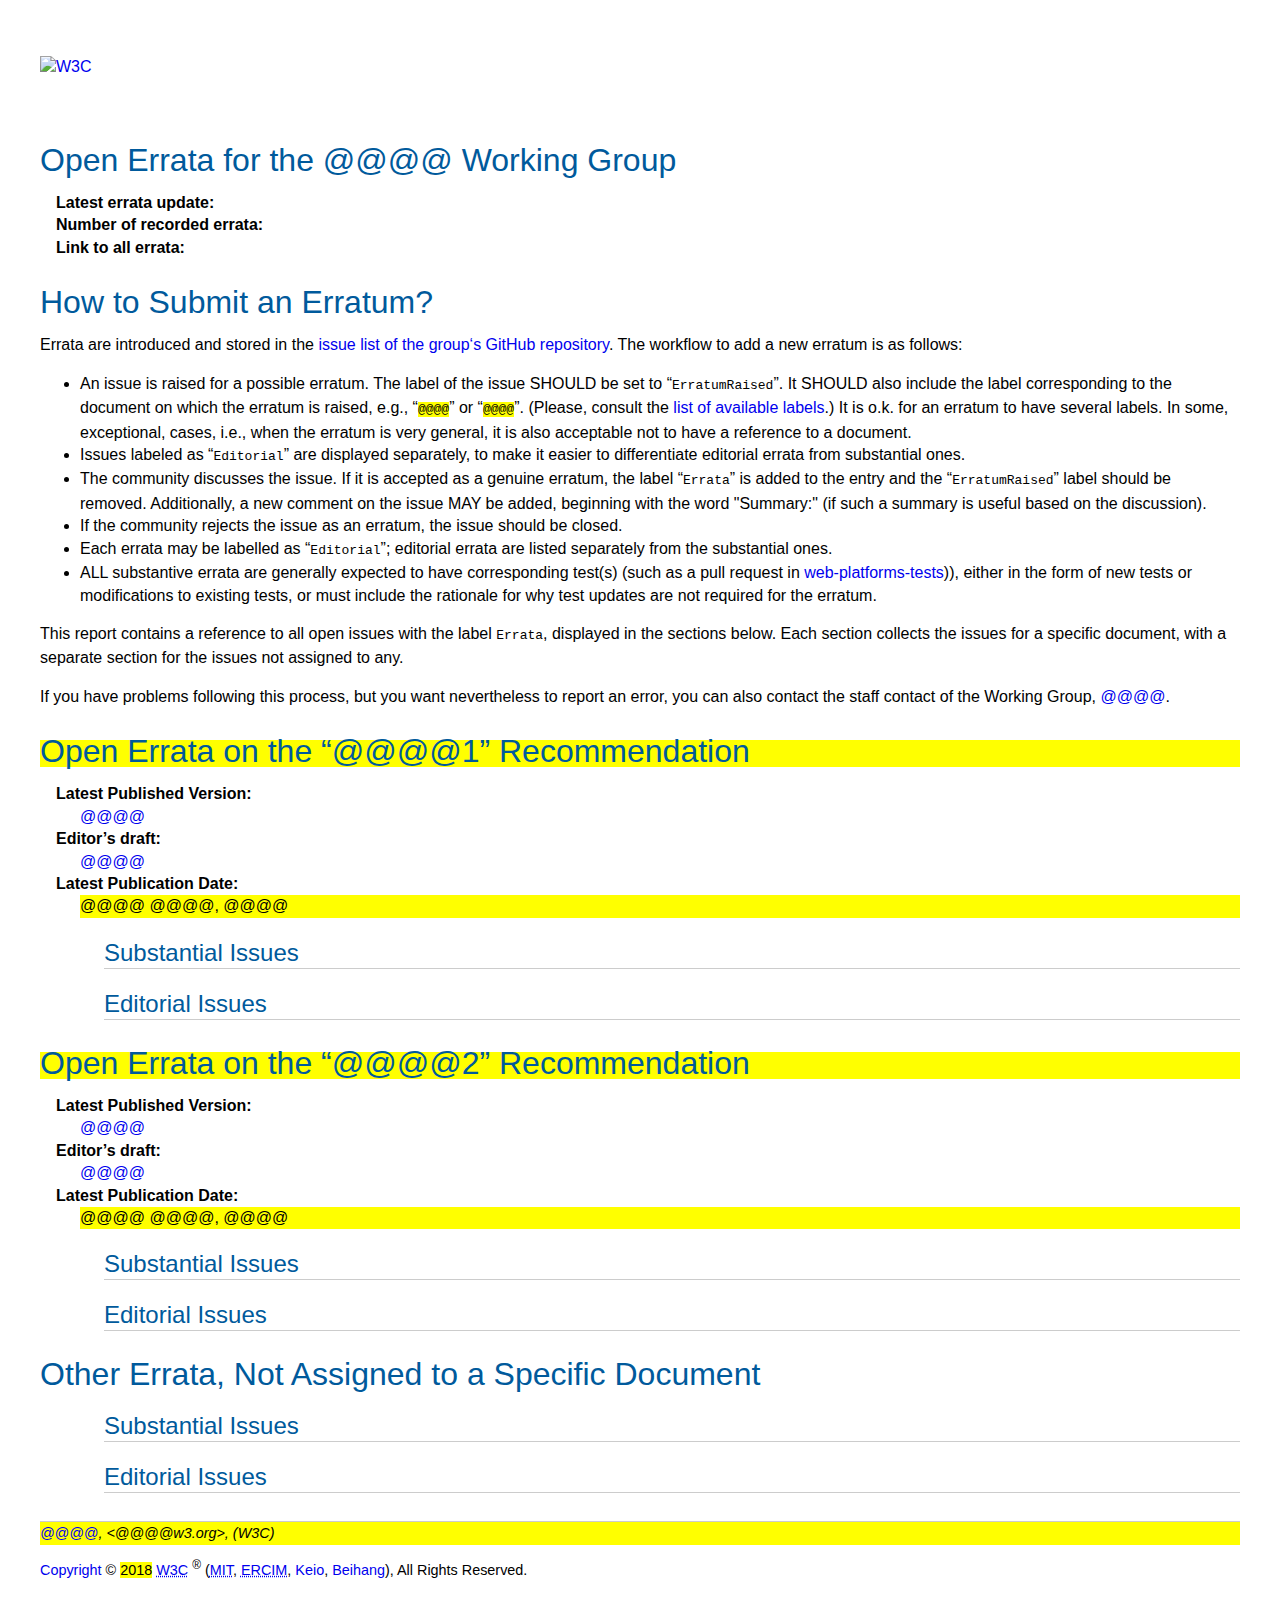
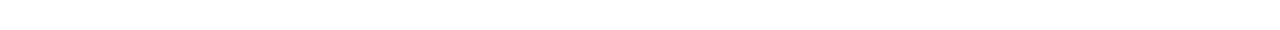
==== index.html @ 299b2106 "Turned the code into es6" ====
<!DOCTYPE html>
<html>
  <!--
    The data-githubrepo attribute provides the owner/repo name on github. For W3C repositories most of those are of the
    form 'w3c/XXX', although there are groups that have their own owner for their repository.
  -->
  <head data-githubrepo="w3c/poe">
    <meta http-equiv="Content-Type" content="text/html;charset=UTF-8">
    <title>Open Errata for the @@@@ Working Group</title>
    <link rel="stylesheet" type="text/css" href="assets/errata.css"/>
    <script src="https://www.w3.org/scripts/jquery/1.11/jquery.min.js"></script>
    <script src="assets/moment.min.js" type="text/javascript"></script>
    <script src="assets/errata.js" type="text/javascript"></script>
    <script src="assets/toc.js" type="text/javascript"></script>

    <style type="text/css">
      .todo {
        background-color: yellow
      }
    </style>
  </head>
  <body>
    <header>
      <p class="banner"><a accesskey="W" href="/"><img width="72" height="48" alt="W3C" src="https://www.w3.org/Icons/w3c_home" /></a> </p>
      <br />
      <h1 class="title" class="todo">Open Errata for the @@@@ Working Group</h1>
      <dl>
        <dt>Latest errata update:</dt>
        <dd><span id="date"></span></dd>
        <dt>Number of recorded errata:</dt>
        <dd><span id="number"></span></dd>
        <dt>Link to all errata:</dt>
        <dd><span id="errata_link"></span></dd>
      </dl>

      <section data-notoc>
        <h1>How to Submit an Erratum?</h1>
        <p>Errata are introduced and stored in the <a class="todo" href="https://github.com/w3c/@@@@/issues/">issue list of the group‘s GitHub repository</a>. The workflow to add a new erratum is as follows:</p>
        <ul>
           <li>An issue is raised for a possible erratum. The label of the issue SHOULD be set to “<code>ErratumRaised</code>”. It SHOULD also include the label corresponding to the document on which the erratum is raised, e.g., “<code class="todo">@@@@</code>” or “<code class="todo">@@@@</code>”. (Please, consult the <a class="todo" href="https://github.com/w3c/@@@@/labels">list of available labels</a>.) It is o.k. for an erratum to have several labels. In some, exceptional, cases, i.e., when the erratum is very general, it is also acceptable not to have a reference to a document.</li>
           <li>Issues labeled as “<code>Editorial</code>” are displayed separately, to make it easier to differentiate editorial errata from substantial ones.</li>
          <li>The community discusses the issue. If it is accepted as a genuine erratum, the label “<code>Errata</code>” is added to the entry and the “<code>ErratumRaised</code>” label should be removed. Additionally, a new comment on the issue MAY be added, beginning with the word "Summary:" (if such a summary is useful based on the discussion).</li>
          <li>If the community rejects the issue as an erratum, the issue should be closed.</li>
          <li>Each errata may be labelled as “<code>Editorial</code>”; editorial errata are listed separately from the substantial ones.</li>
          <li>ALL substantive errata are generally expected to have corresponding test(s) (such as a pull request in <a href='https://github.com/web-platforms-tests/wpt'>web-platforms-tests</a>)), either in the form of new tests or modifications to existing tests, or must include the rationale for why test updates are not required for the erratum.</li>
      </ul>

        <p>This report contains a reference to all open issues with the label <code>Errata</code>, displayed in the sections below. Each section collects the issues for a specific document, with a separate section for the issues not assigned to any.</p>

        <p>If you have problems following this process, but you want nevertheless to report an error, you can also contact the staff contact of the Working Group, <a class="todo" href="mailto:@@@@w3.org">@@@@</a>.</p>
      </section>
    </header>

    <div class="toc" id="toc"></div>

    <main>
      <!-- The data-erratalabel should include one label that filters the errata -->
      <section data-erratalabel="@@@@1">
        <h1 class="todo">Open Errata on the “@@@@1” Recommendation</h1>
        <dl>
            <dt>Latest Published Version:</dt>
            <dd><a class="todo" href="@@@@/">@@@@</a></dd>
            <dt>Editor’s draft:</dt>
            <dd><a class="todo" href="@@@@">@@@@</a></dd>
            <dt>Latest Publication Date:</dt>
            <dd class="todo">@@@@ @@@@, @@@@</dd>
        </dl>
        <section>
          <h2>Substantial Issues</h2>
        </section>
        <section>
          <h2>Editorial Issues</h2>
        </section>
  </section>
      <section data-erratalabel="@@@@2">
        <h1 class="todo">Open Errata on the “@@@@2” Recommendation</h1>
        <dl>
            <dt>Latest Published Version:</dt>
            <dd><a class="todo" href="@@@@/">@@@@</a></dd>
            <dt>Editor’s draft:</dt>
            <dd><a class="todo" href="@@@@">@@@@</a></dd>
            <dt>Latest Publication Date:</dt>
            <dd class="todo">@@@@ @@@@, @@@@</dd>
        </dl>
        <section>
          <h2>Substantial Issues</h2>
        </section>
        <section>
          <h2>Editorial Issues</h2>
        </section>
      </section>
      <!-- The section with the data-nolabel attributes collect those errata that are not displayed by any other
           label specific sections. -->
      <section data-nolabel>
        <h1>Other Errata, Not Assigned to a Specific Document</h1>
        <section>
          <h2>Substantial Issues</h2>
        </section>
        <section>
          <h2>Editorial Issues</h2>
        </section>
      </section>
    </main>

    <footer>
      <address class="todo"><a href="mailto:@@@@w3.org" class=''>@@@@</a>, &lt;@@@@w3.org&gt;, (W3C)</address>
      <p class="copyright"><a href="/Consortium/Legal/ipr-notice#Copyright" rel="Copyright">Copyright</a> © <span class="todo">2018</span> <a href="/"><acronym title="World Wide Web Consortium">W3C</acronym></a> <sup>®</sup> (<a href="http://www.csail.mit.edu/"><acronym title="Massachusetts Institute of Technology">MIT</acronym></a>, <a href="http://www.ercim.org/"><acronym title="European Research Consortium for Informatics and Mathematics">ERCIM</acronym></a>, <a href="http://www.keio.ac.jp/">Keio</a>, <a href="http://ev.buaa.edu.cn/">Beihang</a>), All Rights Reserved.</p>
    </footer>
  </body>
</html>
---- assets/errata.css ----
div#toc a, section#toc a {
	text-decoration: none;
}

div#toc a:hover, section#toc a:hover {
	background: yellow;
	color: red;
}

div#toc ul, section#toc ul {
	list-style-type: none;
	margin-left: 1.5em;
	padding-left: 0;
}

.tocvisible, .tochidden { cursor: pointer; }
.tocvisible:before { content: "▾ "; font-size: 110%; }
.tochidden:before  { content: "‣ "; font-size: 110%; }

/* Careful: the content below are two non-breakable spaces (in UTF-8)! */
span.tocnumber:not(.tocvisible):not(.tochidden):before {
	content: "  ";
	font-size: 120%;
}

body {
	font-family: arial, helvetica, freesans, clean, sans-serif;
	color:black;
	line-height:1.4em;
	padding: 2em 2em;
}

section section {
	margin-left: 4em;
}
/* Links... */

a {
	color: NavyBlue;
	background: transparent;
}

a:link, a:active {
	background: transparent;
	text-decoration:none;
}

a:visited {
	color: NavyBlue;
	background: transparent;
}

a:hover{
	background-color: yellow;
	color: #00e;
}

a code, a:link code, a:visited code {
	color:#4183c4;
}

a:link img, a:visited img {
   border-style: none
}

/* Headers */
h1, h2, h3, h4, h5, h6
{
	margin-bottom: 0.5em;
	margin-top: 1em;
	padding-bottom: 0.15em;
	border-bottom: 1px solid #ccc;
	background: transparent;
	color: #005a9c;
	font-weight: normal;
}

.title-date {
	font-size: 1.4em;
	color: #005a9c;
	font-weight: normal;
}

footer
{
	margin-top: 2em;
	border-top: 1px ridge #ccc;
	font-size: 90%;
}

h1
{
	border-bottom: none;
}

h5, h6 {
	border: none;
	font-size: 100%;
}

headertoclevel1, .headertoclevel2, .headertoclevel3, .headertoclevel4
{
	border-bottom: 1px solid #ccc !important;
}

.headertoclevel1
{
  font-size: 1.5em !important;
}

.headertoclevel2
{
  font-size: 1.17em !important;
}

.headertoclevel3
{
	font-size: 1em !important;
}

.headertoclevel4, .headertoclevel5 {
	border: none !important;
	font-size: 1em !important;
}
/* --- */

hr { border:1px solid #ddd; }

dt {
	font-weight:bold;
	margin-left:1em;
}

sup {
    font-size: 0.83em;
    vertical-align: super;
    line-height: 0;
}

.summary {
	font-size: 1.4em;
	color: #005a9c;
	font-weight: normal;
}
div.issue {
	margin-left: 1em;
	margin-bottom: 0.3em;
	padding-right: 0.5em;
	padding-left: 0.5em;
	padding-top: 0.2em;
	border-radius: 10px;
	border: solid black 1px;
}
span.what {
	font-weight: bold;
	font-style: italic;
}
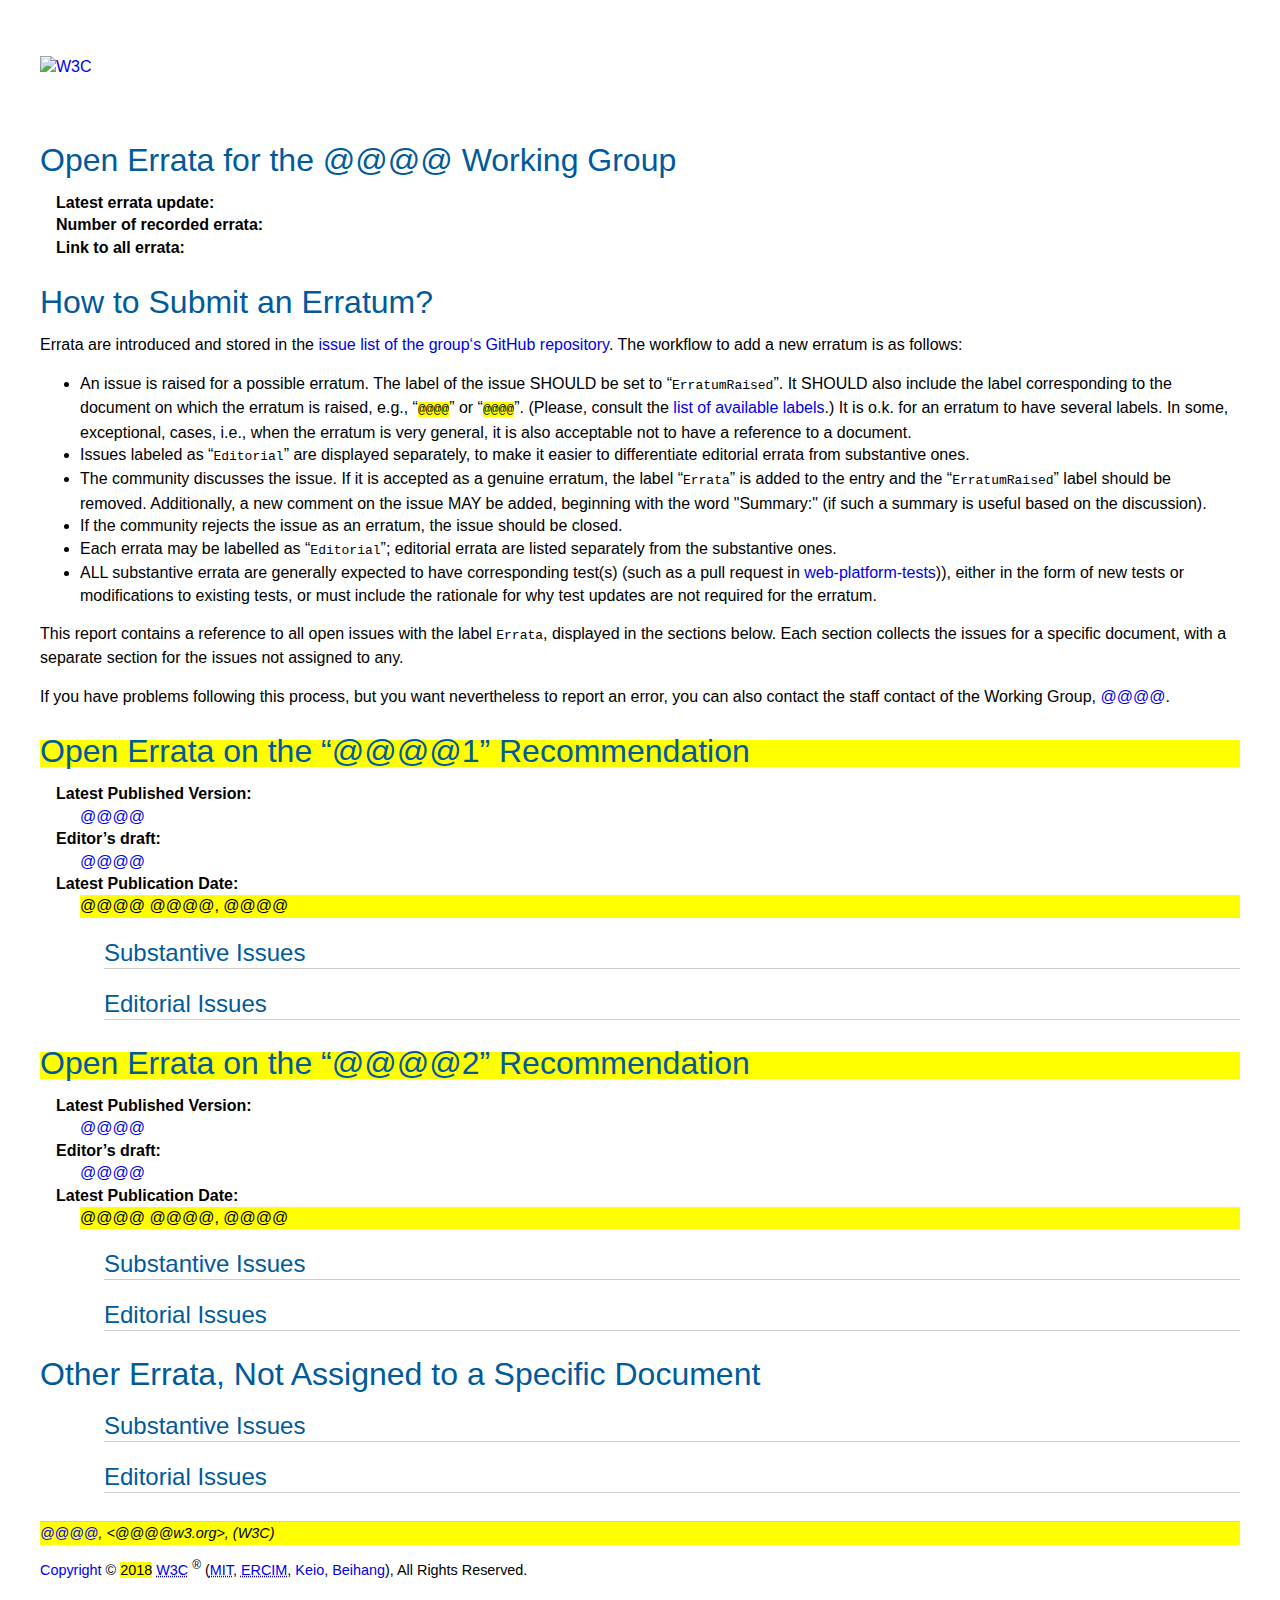
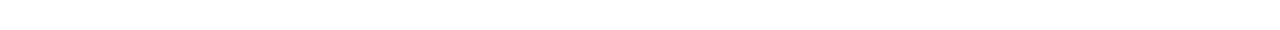
==== commit 066915e0: "Make links to assets to be absolute" ====
--- a/index.html
+++ b/index.html
@@ -5,13 +5,14 @@
     form 'w3c/XXX', although there are groups that have their own owner for their repository.
   -->
   <head data-githubrepo="w3c/poe">
-    <meta http-equiv="Content-Type" content="text/html;charset=UTF-8">
+    <meta charset="UTF-8">
     <title>Open Errata for the @@@@ Working Group</title>
-    <link rel="stylesheet" type="text/css" href="assets/errata.css"/>
+    <link rel="stylesheet" type="text/css" href="https://w3c.github.io/display_errata/assets/errata.css"/>
     <script src="https://www.w3.org/scripts/jquery/1.11/jquery.min.js"></script>
-    <script src="assets/moment.min.js" type="text/javascript"></script>
-    <script src="assets/errata.js" type="text/javascript"></script>
-    <script src="assets/toc.js" type="text/javascript"></script>
+    <script src="https://w3c.github.io/display_errata/assets/moment.min.js" type="text/javascript"></script>
+    <script src="https://w3c.github.io/display_errata/assets/errata.js" type="text/javascript"></script>
+    <script src="https://www.w3.org/scripts/underscore/1.8/underscore-min.js" type="text/javascript"></script>
+    <script src="https://w3c.github.io/display_errata/assets/toc.js" type="text/javascript"></script>
 
     <style type="text/css">
       .todo {
@@ -38,11 +39,11 @@
         <p>Errata are introduced and stored in the <a class="todo" href="https://github.com/w3c/@@@@/issues/">issue list of the group‘s GitHub repository</a>. The workflow to add a new erratum is as follows:</p>
         <ul>
            <li>An issue is raised for a possible erratum. The label of the issue SHOULD be set to “<code>ErratumRaised</code>”. It SHOULD also include the label corresponding to the document on which the erratum is raised, e.g., “<code class="todo">@@@@</code>” or “<code class="todo">@@@@</code>”. (Please, consult the <a class="todo" href="https://github.com/w3c/@@@@/labels">list of available labels</a>.) It is o.k. for an erratum to have several labels. In some, exceptional, cases, i.e., when the erratum is very general, it is also acceptable not to have a reference to a document.</li>
-           <li>Issues labeled as “<code>Editorial</code>” are displayed separately, to make it easier to differentiate editorial errata from substantial ones.</li>
+           <li>Issues labeled as “<code>Editorial</code>” are displayed separately, to make it easier to differentiate editorial errata from substantive ones.</li>
           <li>The community discusses the issue. If it is accepted as a genuine erratum, the label “<code>Errata</code>” is added to the entry and the “<code>ErratumRaised</code>” label should be removed. Additionally, a new comment on the issue MAY be added, beginning with the word "Summary:" (if such a summary is useful based on the discussion).</li>
           <li>If the community rejects the issue as an erratum, the issue should be closed.</li>
-          <li>Each errata may be labelled as “<code>Editorial</code>”; editorial errata are listed separately from the substantial ones.</li>
-          <li>ALL substantive errata are generally expected to have corresponding test(s) (such as a pull request in <a href='https://github.com/web-platforms-tests/wpt'>web-platforms-tests</a>)), either in the form of new tests or modifications to existing tests, or must include the rationale for why test updates are not required for the erratum.</li>
+          <li>Each errata may be labelled as “<code>Editorial</code>”; editorial errata are listed separately from the substantive ones.</li>
+          <li>ALL substantive errata are generally expected to have corresponding test(s) (such as a pull request in <a href='https://github.com/web-platform-tests/wpt'>web-platform-tests</a>)), either in the form of new tests or modifications to existing tests, or must include the rationale for why test updates are not required for the erratum.</li>
       </ul>
 
         <p>This report contains a reference to all open issues with the label <code>Errata</code>, displayed in the sections below. Each section collects the issues for a specific document, with a separate section for the issues not assigned to any.</p>
@@ -66,7 +67,7 @@
             <dd class="todo">@@@@ @@@@, @@@@</dd>
         </dl>
         <section>
-          <h2>Substantial Issues</h2>
+          <h2>Substantive Issues</h2>
         </section>
         <section>
           <h2>Editorial Issues</h2>
@@ -83,7 +84,7 @@
             <dd class="todo">@@@@ @@@@, @@@@</dd>
         </dl>
         <section>
-          <h2>Substantial Issues</h2>
+          <h2>Substantive Issues</h2>
         </section>
         <section>
           <h2>Editorial Issues</h2>
@@ -94,7 +95,7 @@
       <section data-nolabel>
         <h1>Other Errata, Not Assigned to a Specific Document</h1>
         <section>
-          <h2>Substantial Issues</h2>
+          <h2>Substantive Issues</h2>
         </section>
         <section>
           <h2>Editorial Issues</h2>
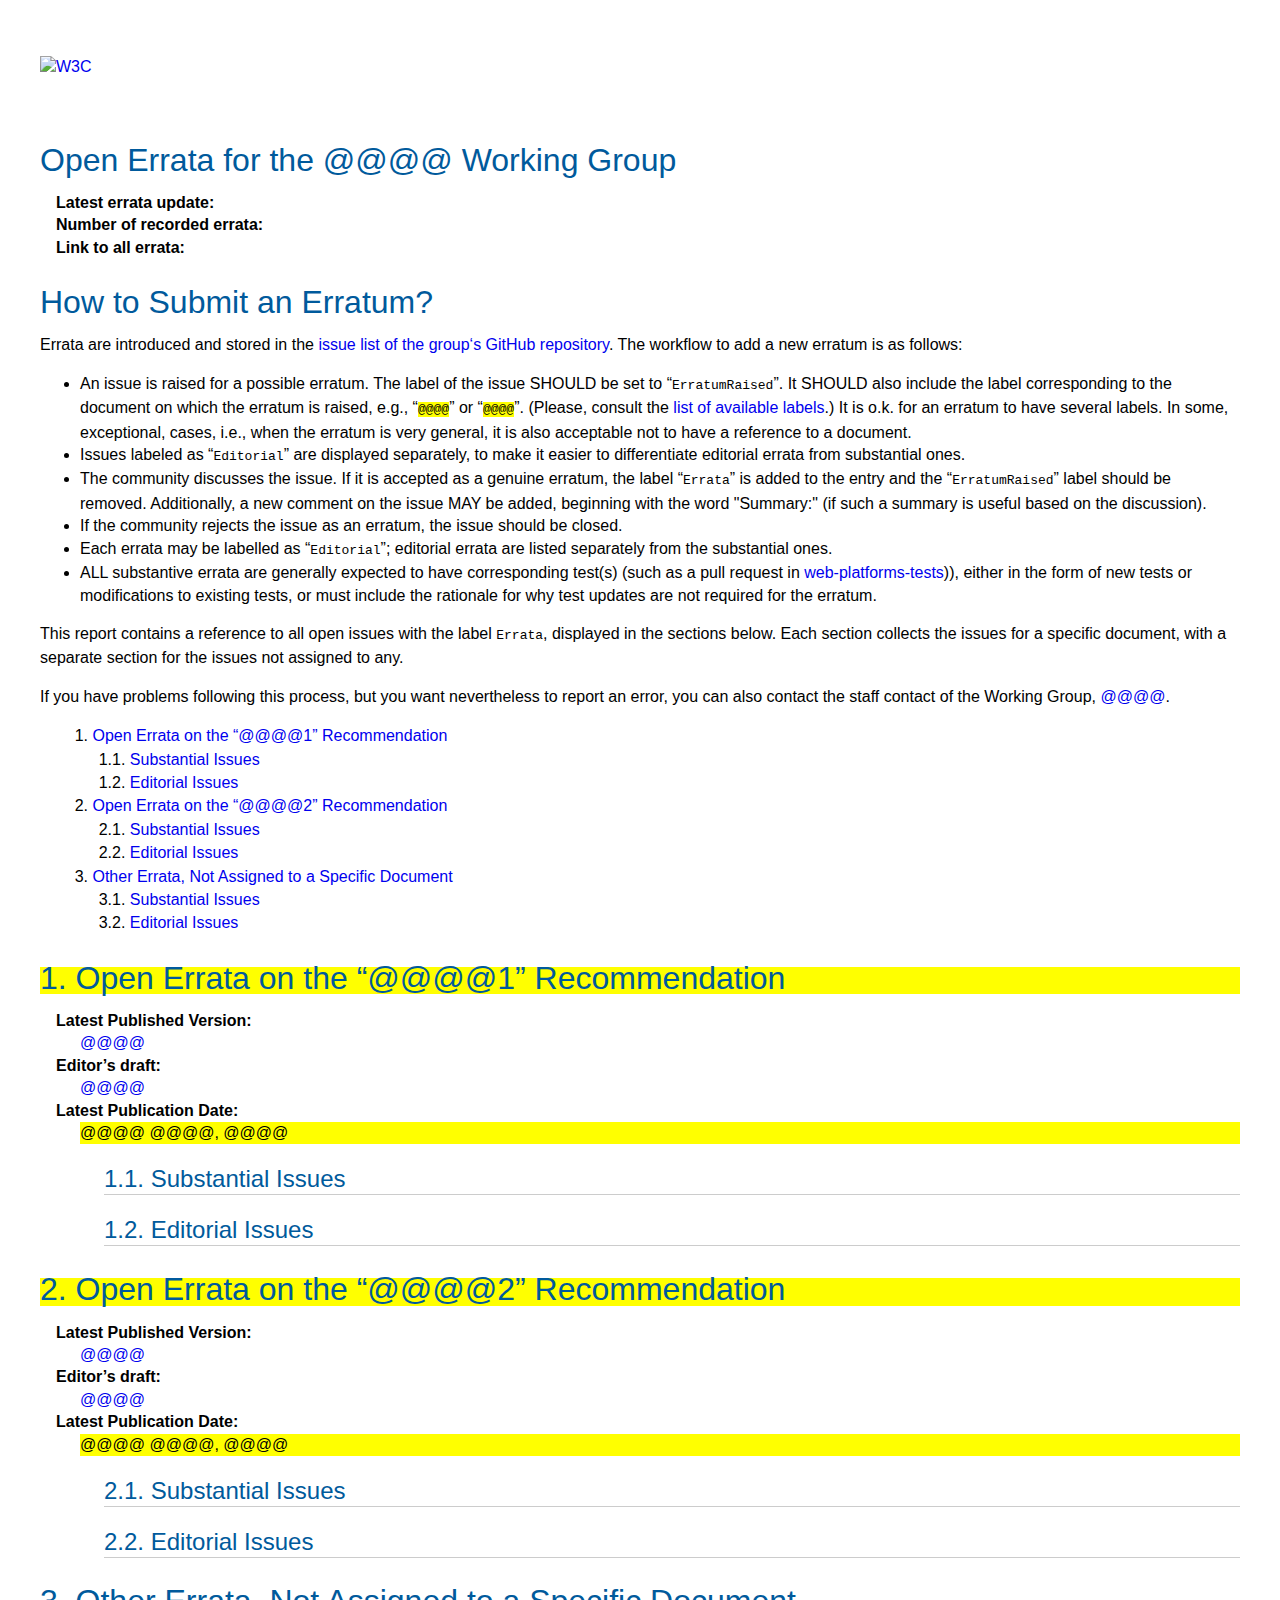
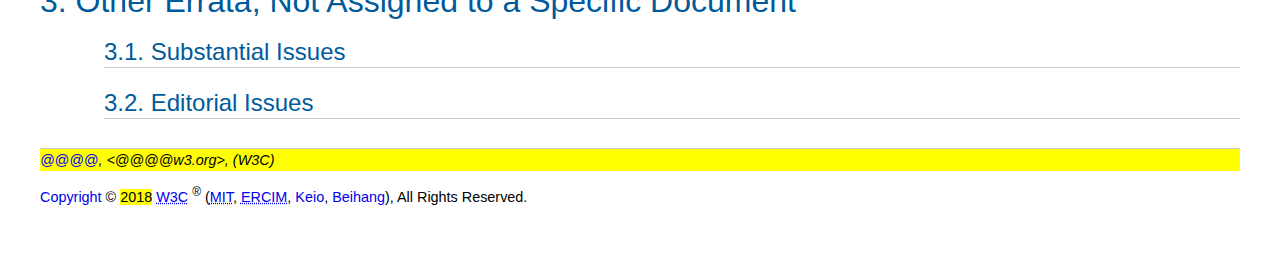
==== commit 515a3557: "Trying to solve merge conflicts..." ====
--- a/index.html
+++ b/index.html
@@ -5,13 +5,10 @@
     form 'w3c/XXX', although there are groups that have their own owner for their repository.
   -->
   <head data-githubrepo="w3c/poe">
-    <meta charset="UTF-8">
+    <meta http-equiv="Content-Type" content="text/html;charset=UTF-8">
     <title>Open Errata for the @@@@ Working Group</title>
     <link rel="stylesheet" type="text/css" href="https://w3c.github.io/display_errata/assets/errata.css"/>
-    <script src="https://www.w3.org/scripts/jquery/1.11/jquery.min.js"></script>
-    <script src="https://w3c.github.io/display_errata/assets/moment.min.js" type="text/javascript"></script>
     <script src="https://w3c.github.io/display_errata/assets/errata.js" type="text/javascript"></script>
-    <script src="https://www.w3.org/scripts/underscore/1.8/underscore-min.js" type="text/javascript"></script>
     <script src="https://w3c.github.io/display_errata/assets/toc.js" type="text/javascript"></script>
 
     <style type="text/css">
@@ -39,11 +36,11 @@
         <p>Errata are introduced and stored in the <a class="todo" href="https://github.com/w3c/@@@@/issues/">issue list of the group‘s GitHub repository</a>. The workflow to add a new erratum is as follows:</p>
         <ul>
            <li>An issue is raised for a possible erratum. The label of the issue SHOULD be set to “<code>ErratumRaised</code>”. It SHOULD also include the label corresponding to the document on which the erratum is raised, e.g., “<code class="todo">@@@@</code>” or “<code class="todo">@@@@</code>”. (Please, consult the <a class="todo" href="https://github.com/w3c/@@@@/labels">list of available labels</a>.) It is o.k. for an erratum to have several labels. In some, exceptional, cases, i.e., when the erratum is very general, it is also acceptable not to have a reference to a document.</li>
-           <li>Issues labeled as “<code>Editorial</code>” are displayed separately, to make it easier to differentiate editorial errata from substantive ones.</li>
+           <li>Issues labeled as “<code>Editorial</code>” are displayed separately, to make it easier to differentiate editorial errata from substantial ones.</li>
           <li>The community discusses the issue. If it is accepted as a genuine erratum, the label “<code>Errata</code>” is added to the entry and the “<code>ErratumRaised</code>” label should be removed. Additionally, a new comment on the issue MAY be added, beginning with the word "Summary:" (if such a summary is useful based on the discussion).</li>
           <li>If the community rejects the issue as an erratum, the issue should be closed.</li>
-          <li>Each errata may be labelled as “<code>Editorial</code>”; editorial errata are listed separately from the substantive ones.</li>
-          <li>ALL substantive errata are generally expected to have corresponding test(s) (such as a pull request in <a href='https://github.com/web-platform-tests/wpt'>web-platform-tests</a>)), either in the form of new tests or modifications to existing tests, or must include the rationale for why test updates are not required for the erratum.</li>
+          <li>Each errata may be labelled as “<code>Editorial</code>”; editorial errata are listed separately from the substantial ones.</li>
+          <li>ALL substantive errata are generally expected to have corresponding test(s) (such as a pull request in <a href='https://github.com/web-platforms-tests/wpt'>web-platforms-tests</a>)), either in the form of new tests or modifications to existing tests, or must include the rationale for why test updates are not required for the erratum.</li>
       </ul>
 
         <p>This report contains a reference to all open issues with the label <code>Errata</code>, displayed in the sections below. Each section collects the issues for a specific document, with a separate section for the issues not assigned to any.</p>
@@ -67,7 +64,7 @@
             <dd class="todo">@@@@ @@@@, @@@@</dd>
         </dl>
         <section>
-          <h2>Substantive Issues</h2>
+          <h2>Substantial Issues</h2>
         </section>
         <section>
           <h2>Editorial Issues</h2>
@@ -84,7 +81,7 @@
             <dd class="todo">@@@@ @@@@, @@@@</dd>
         </dl>
         <section>
-          <h2>Substantive Issues</h2>
+          <h2>Substantial Issues</h2>
         </section>
         <section>
           <h2>Editorial Issues</h2>
@@ -95,7 +92,7 @@
       <section data-nolabel>
         <h1>Other Errata, Not Assigned to a Specific Document</h1>
         <section>
-          <h2>Substantive Issues</h2>
+          <h2>Substantial Issues</h2>
         </section>
         <section>
           <h2>Editorial Issues</h2>
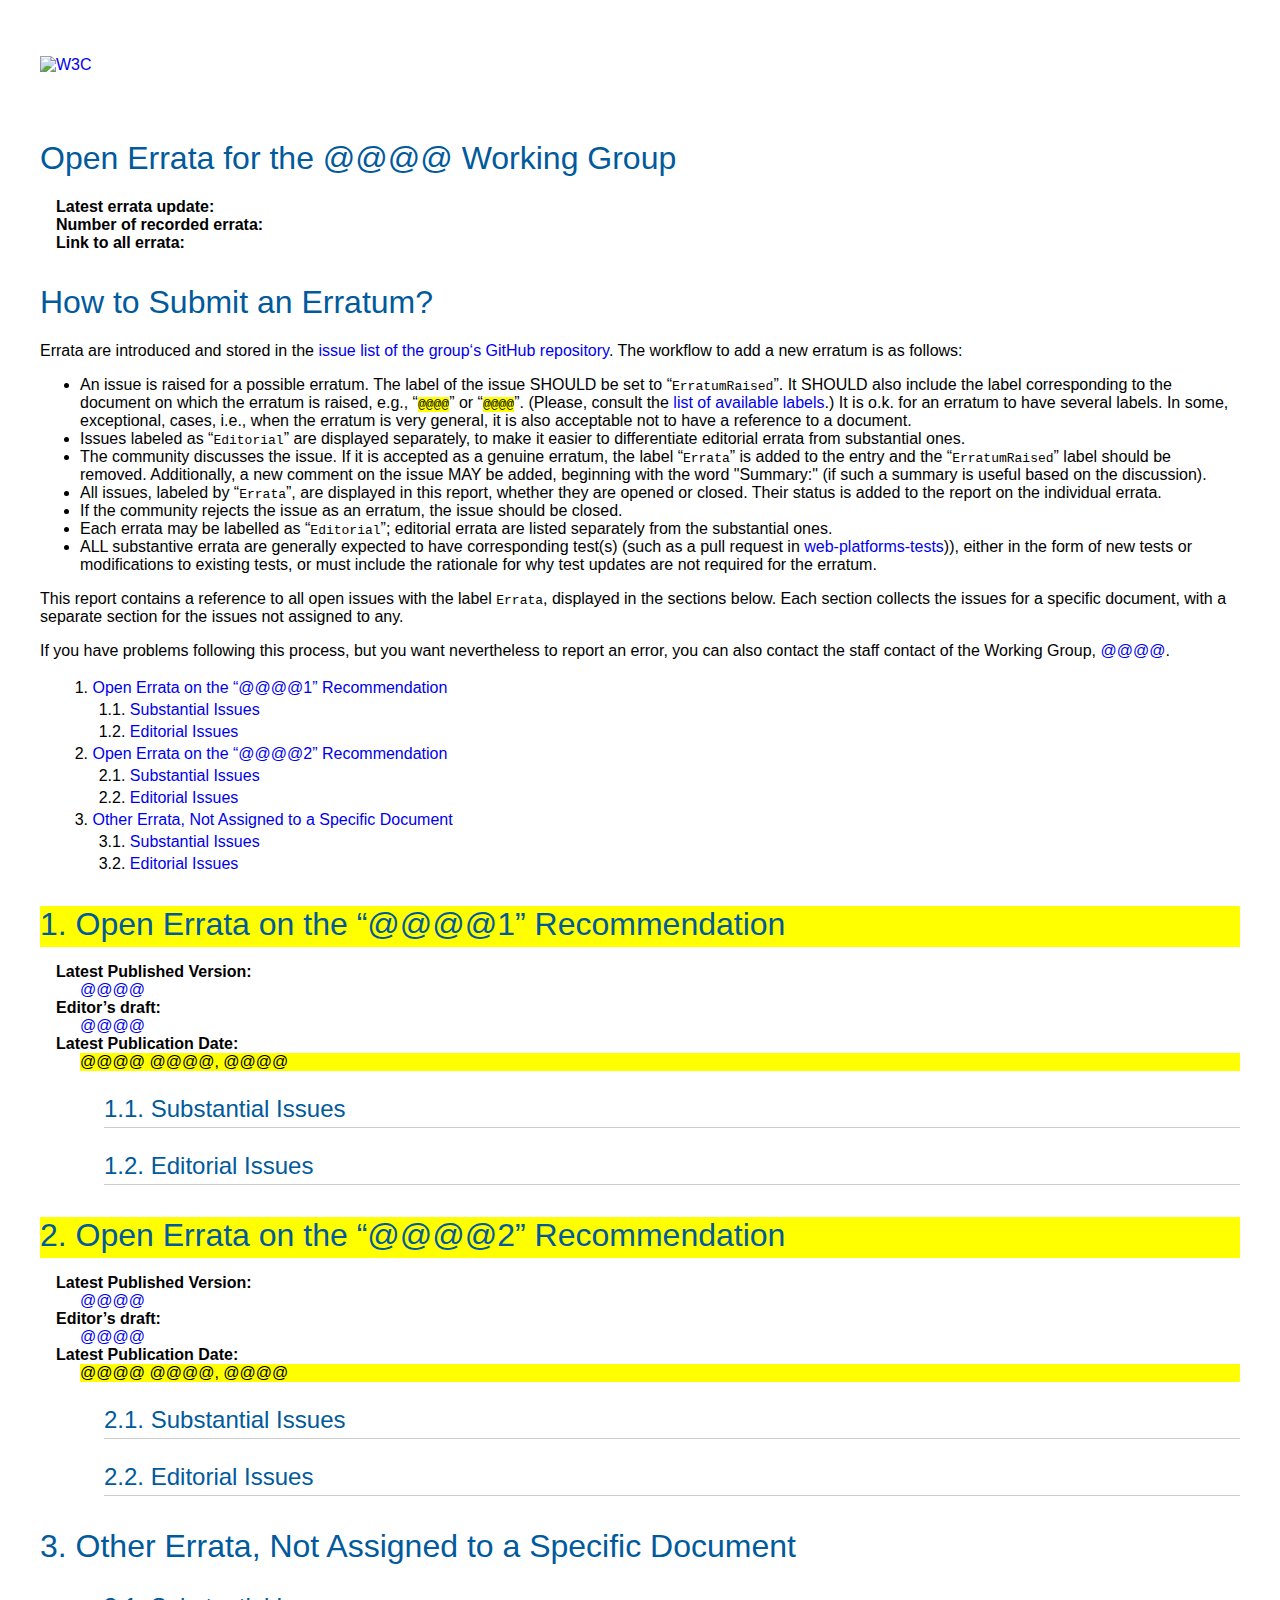
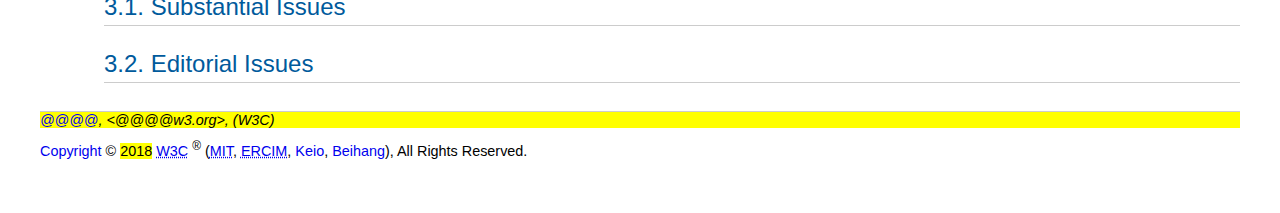
==== commit 8f451c50: "As a response to https://github.com/w3c/json-ld-api/pull/483#issuecomment-622084025" ====
--- a/index.html
+++ b/index.html
@@ -38,6 +38,7 @@
            <li>An issue is raised for a possible erratum. The label of the issue SHOULD be set to “<code>ErratumRaised</code>”. It SHOULD also include the label corresponding to the document on which the erratum is raised, e.g., “<code class="todo">@@@@</code>” or “<code class="todo">@@@@</code>”. (Please, consult the <a class="todo" href="https://github.com/w3c/@@@@/labels">list of available labels</a>.) It is o.k. for an erratum to have several labels. In some, exceptional, cases, i.e., when the erratum is very general, it is also acceptable not to have a reference to a document.</li>
            <li>Issues labeled as “<code>Editorial</code>” are displayed separately, to make it easier to differentiate editorial errata from substantial ones.</li>
           <li>The community discusses the issue. If it is accepted as a genuine erratum, the label “<code>Errata</code>” is added to the entry and the “<code>ErratumRaised</code>” label should be removed. Additionally, a new comment on the issue MAY be added, beginning with the word "Summary:" (if such a summary is useful based on the discussion).</li>
+          <li>All issues, labeled by “<code>Errata</code>”, are displayed in this report, whether they are opened or closed. Their status is added to the report on the individual errata.</li>
           <li>If the community rejects the issue as an erratum, the issue should be closed.</li>
           <li>Each errata may be labelled as “<code>Editorial</code>”; editorial errata are listed separately from the substantial ones.</li>
           <li>ALL substantive errata are generally expected to have corresponding test(s) (such as a pull request in <a href='https://github.com/web-platforms-tests/wpt'>web-platforms-tests</a>)), either in the form of new tests or modifications to existing tests, or must include the rationale for why test updates are not required for the erratum.</li>
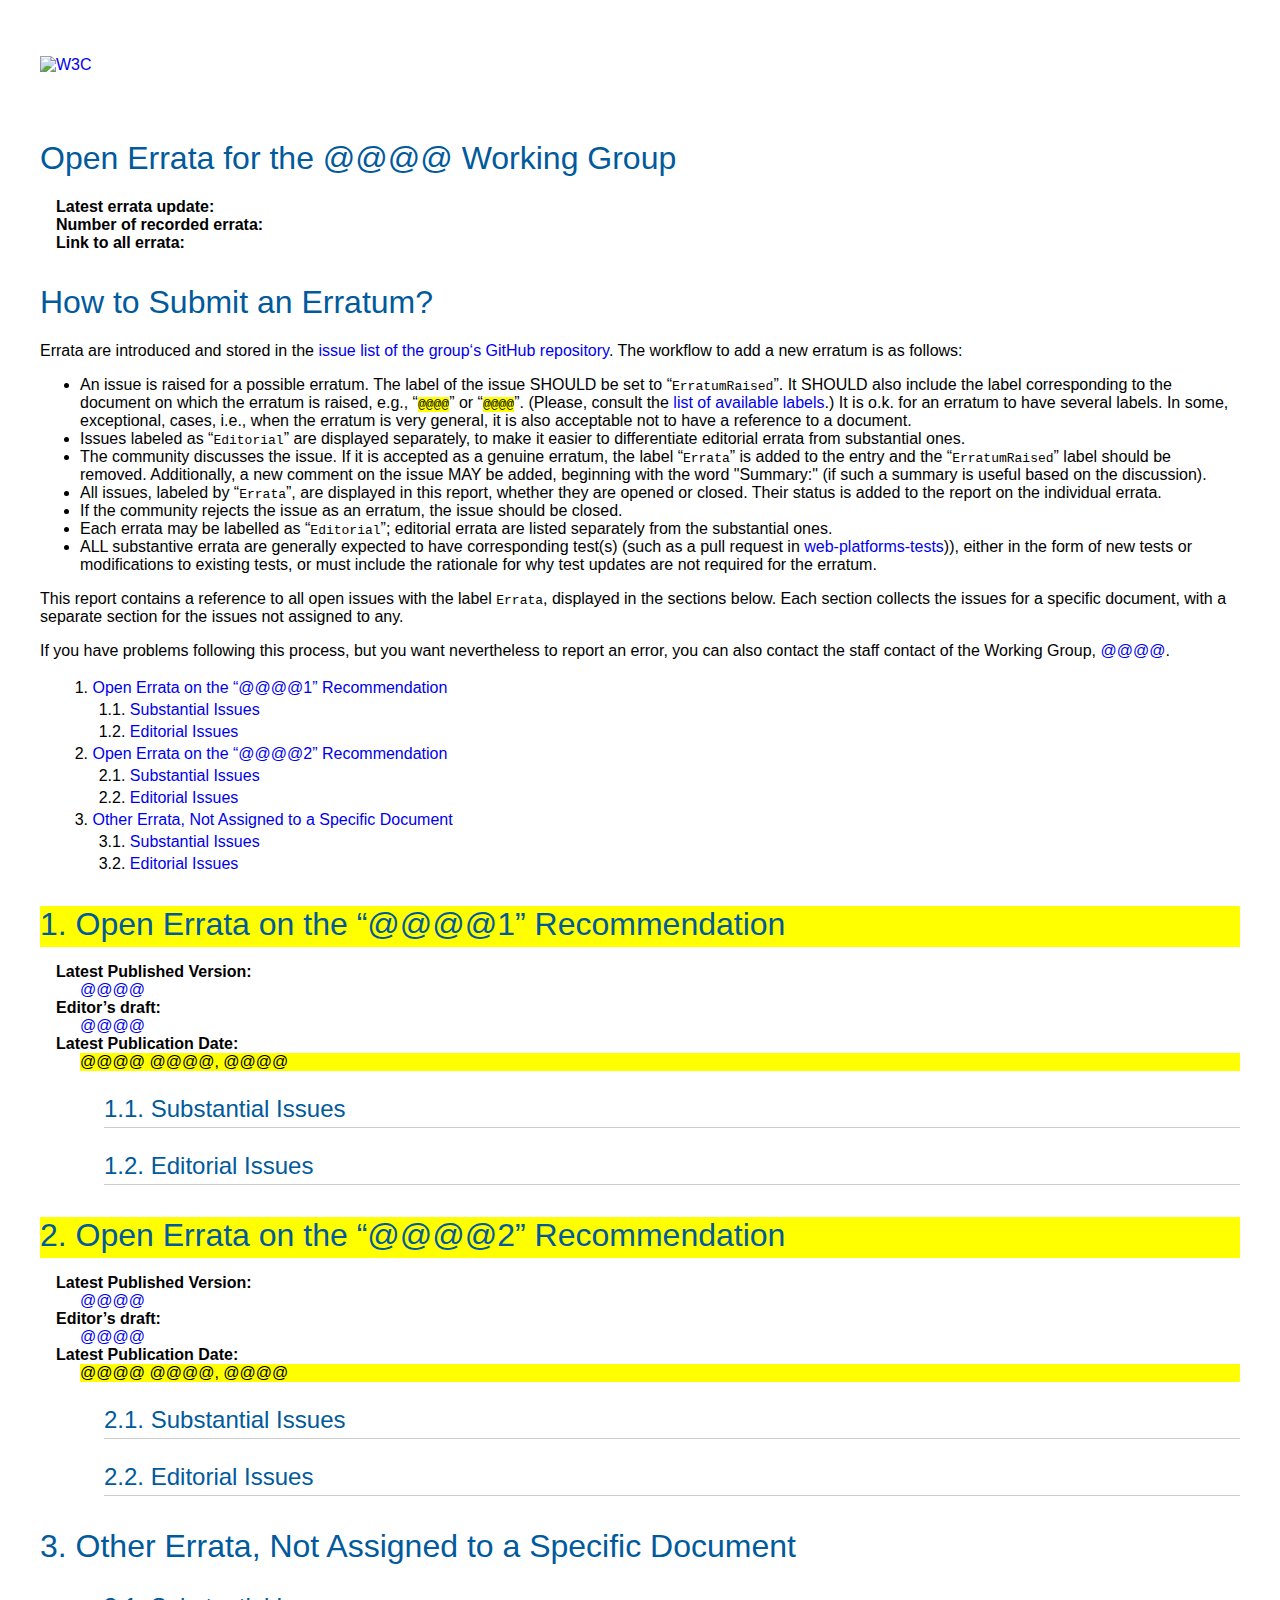
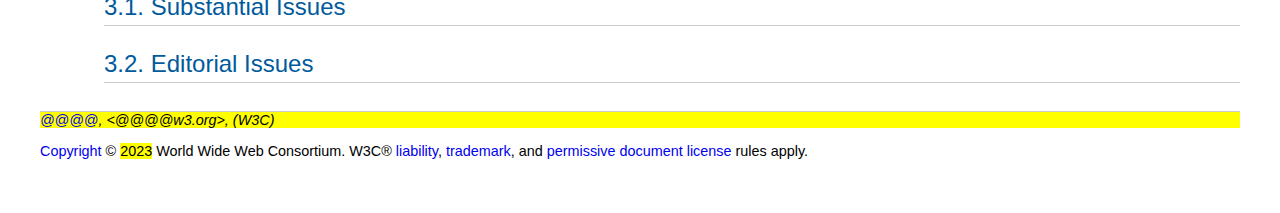
==== commit 5f8e53ed: "merged showdown and errata.js..." ====
--- a/index.html
+++ b/index.html
@@ -4,7 +4,7 @@
     The data-githubrepo attribute provides the owner/repo name on github. For W3C repositories most of those are of the
     form 'w3c/XXX', although there are groups that have their own owner for their repository.
   -->
-  <head data-githubrepo="w3c/poe">
+  <head data-githubrepo="w3c/@@@@">
     <meta http-equiv="Content-Type" content="text/html;charset=UTF-8">
     <title>Open Errata for the @@@@ Working Group</title>
     <link rel="stylesheet" type="text/css" href="https://w3c.github.io/display_errata/assets/errata.css"/>
@@ -103,7 +103,12 @@
 
     <footer>
       <address class="todo"><a href="mailto:@@@@w3.org" class=''>@@@@</a>, &lt;@@@@w3.org&gt;, (W3C)</address>
-      <p class="copyright"><a href="/Consortium/Legal/ipr-notice#Copyright" rel="Copyright">Copyright</a> © <span class="todo">2018</span> <a href="/"><acronym title="World Wide Web Consortium">W3C</acronym></a> <sup>®</sup> (<a href="http://www.csail.mit.edu/"><acronym title="Massachusetts Institute of Technology">MIT</acronym></a>, <a href="http://www.ercim.org/"><acronym title="European Research Consortium for Informatics and Mathematics">ERCIM</acronym></a>, <a href="http://www.keio.ac.jp/">Keio</a>, <a href="http://ev.buaa.edu.cn/">Beihang</a>), All Rights Reserved.</p>
+      <p class="copyright">
+        <a href="https://www.w3.org/Consortium/Legal/ipr-notice#Copyright">Copyright</a> © <span class="todo">2023</span> World Wide Web Consortium.
+        W3C® <a href="https://www.w3.org/Consortium/Legal/ipr-notice#Legal_Disclaimer">liability</a>, 
+        <a href="https://www.w3.org/Consortium/Legal/ipr-notice#W3C_Trademarks">trademark</a>, and 
+        <a href="https://www.w3.org/Consortium/Legal/2015/copyright-software-and-document">permissive document license</a> rules apply.
+      </p>
     </footer>
   </body>
 </html>
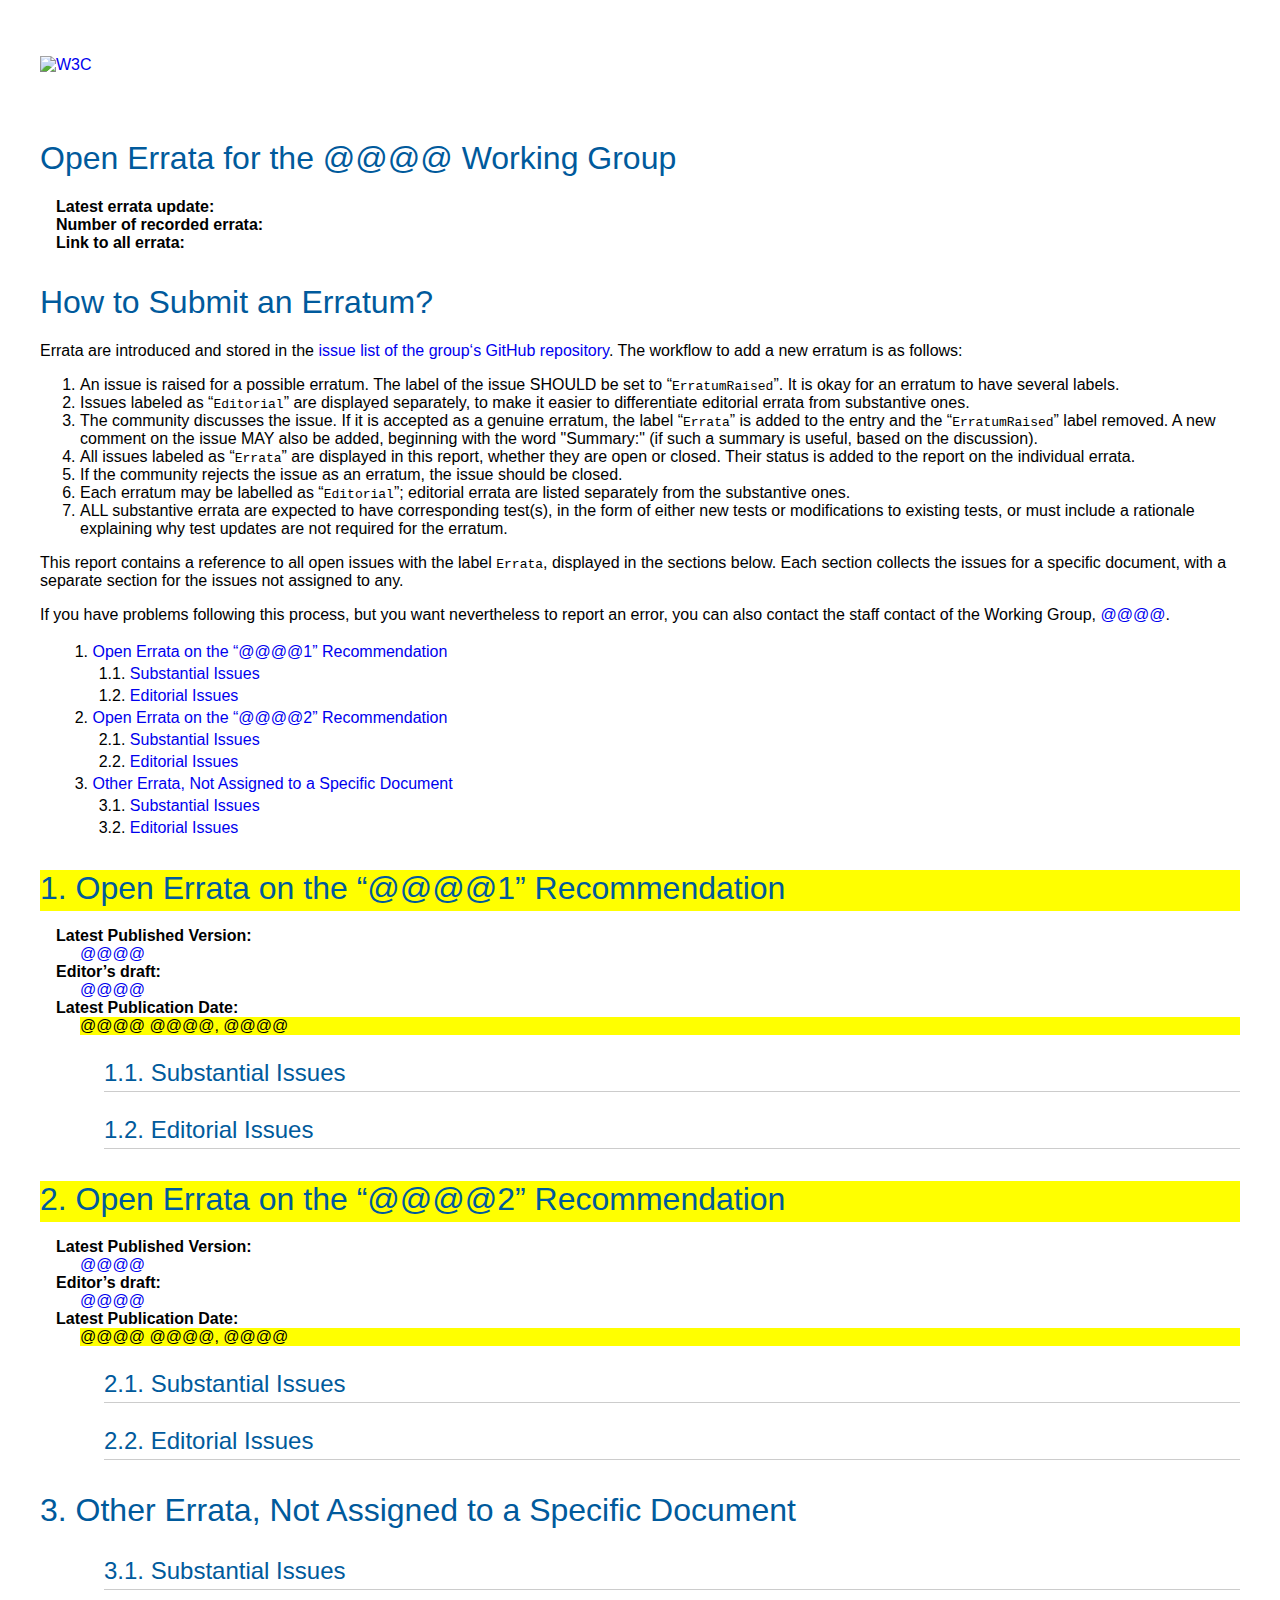
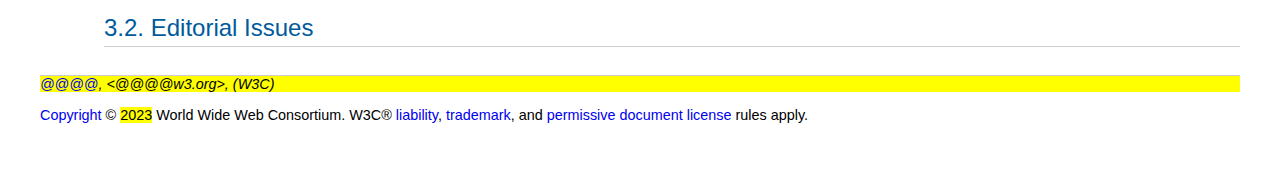
==== commit 8b46a232: "Adopting the RCH WG Review comments" ====
--- a/index.html
+++ b/index.html
@@ -34,15 +34,23 @@
       <section data-notoc>
         <h1>How to Submit an Erratum?</h1>
         <p>Errata are introduced and stored in the <a class="todo" href="https://github.com/w3c/@@@@/issues/">issue list of the group‘s GitHub repository</a>. The workflow to add a new erratum is as follows:</p>
-        <ul>
-           <li>An issue is raised for a possible erratum. The label of the issue SHOULD be set to “<code>ErratumRaised</code>”. It SHOULD also include the label corresponding to the document on which the erratum is raised, e.g., “<code class="todo">@@@@</code>” or “<code class="todo">@@@@</code>”. (Please, consult the <a class="todo" href="https://github.com/w3c/@@@@/labels">list of available labels</a>.) It is o.k. for an erratum to have several labels. In some, exceptional, cases, i.e., when the erratum is very general, it is also acceptable not to have a reference to a document.</li>
-           <li>Issues labeled as “<code>Editorial</code>” are displayed separately, to make it easier to differentiate editorial errata from substantial ones.</li>
-          <li>The community discusses the issue. If it is accepted as a genuine erratum, the label “<code>Errata</code>” is added to the entry and the “<code>ErratumRaised</code>” label should be removed. Additionally, a new comment on the issue MAY be added, beginning with the word "Summary:" (if such a summary is useful based on the discussion).</li>
-          <li>All issues, labeled by “<code>Errata</code>”, are displayed in this report, whether they are opened or closed. Their status is added to the report on the individual errata.</li>
+        <ol>
+          <li>An issue is raised for a possible erratum. The label of the issue SHOULD be set to “<code>ErratumRaised</code>”.
+            It is okay for an erratum to have several labels.</li>
+          <li>Issues labeled as “<code>Editorial</code>” are displayed separately, to make it easier to differentiate editorial
+            errata from substantive ones.</li>
+          <li>The community discusses the issue. If it is accepted as a genuine erratum, the label “<code>Errata</code>” is
+            added to the entry and the “<code>ErratumRaised</code>” label removed. A new comment on the issue MAY also be added,
+            beginning with the word "Summary:" (if such a summary is useful, based on the discussion).</li>
+          <li>All issues labeled as “<code>Errata</code>” are displayed in this report, whether they are open or closed. Their
+            status is added to the report on the individual errata.</li>
           <li>If the community rejects the issue as an erratum, the issue should be closed.</li>
-          <li>Each errata may be labelled as “<code>Editorial</code>”; editorial errata are listed separately from the substantial ones.</li>
-          <li>ALL substantive errata are generally expected to have corresponding test(s) (such as a pull request in <a href='https://github.com/web-platforms-tests/wpt'>web-platforms-tests</a>)), either in the form of new tests or modifications to existing tests, or must include the rationale for why test updates are not required for the erratum.</li>
-      </ul>
+          <li>Each erratum may be labelled as “<code>Editorial</code>”; editorial errata are listed separately from the
+            substantive ones.</li>
+          <li>ALL substantive errata are expected to have corresponding test(s), in the form of either new tests or
+            modifications to existing tests, or must include a rationale explaining why test updates are not required for the
+            erratum.</li>
+        </ol>
 
         <p>This report contains a reference to all open issues with the label <code>Errata</code>, displayed in the sections below. Each section collects the issues for a specific document, with a separate section for the issues not assigned to any.</p>
 
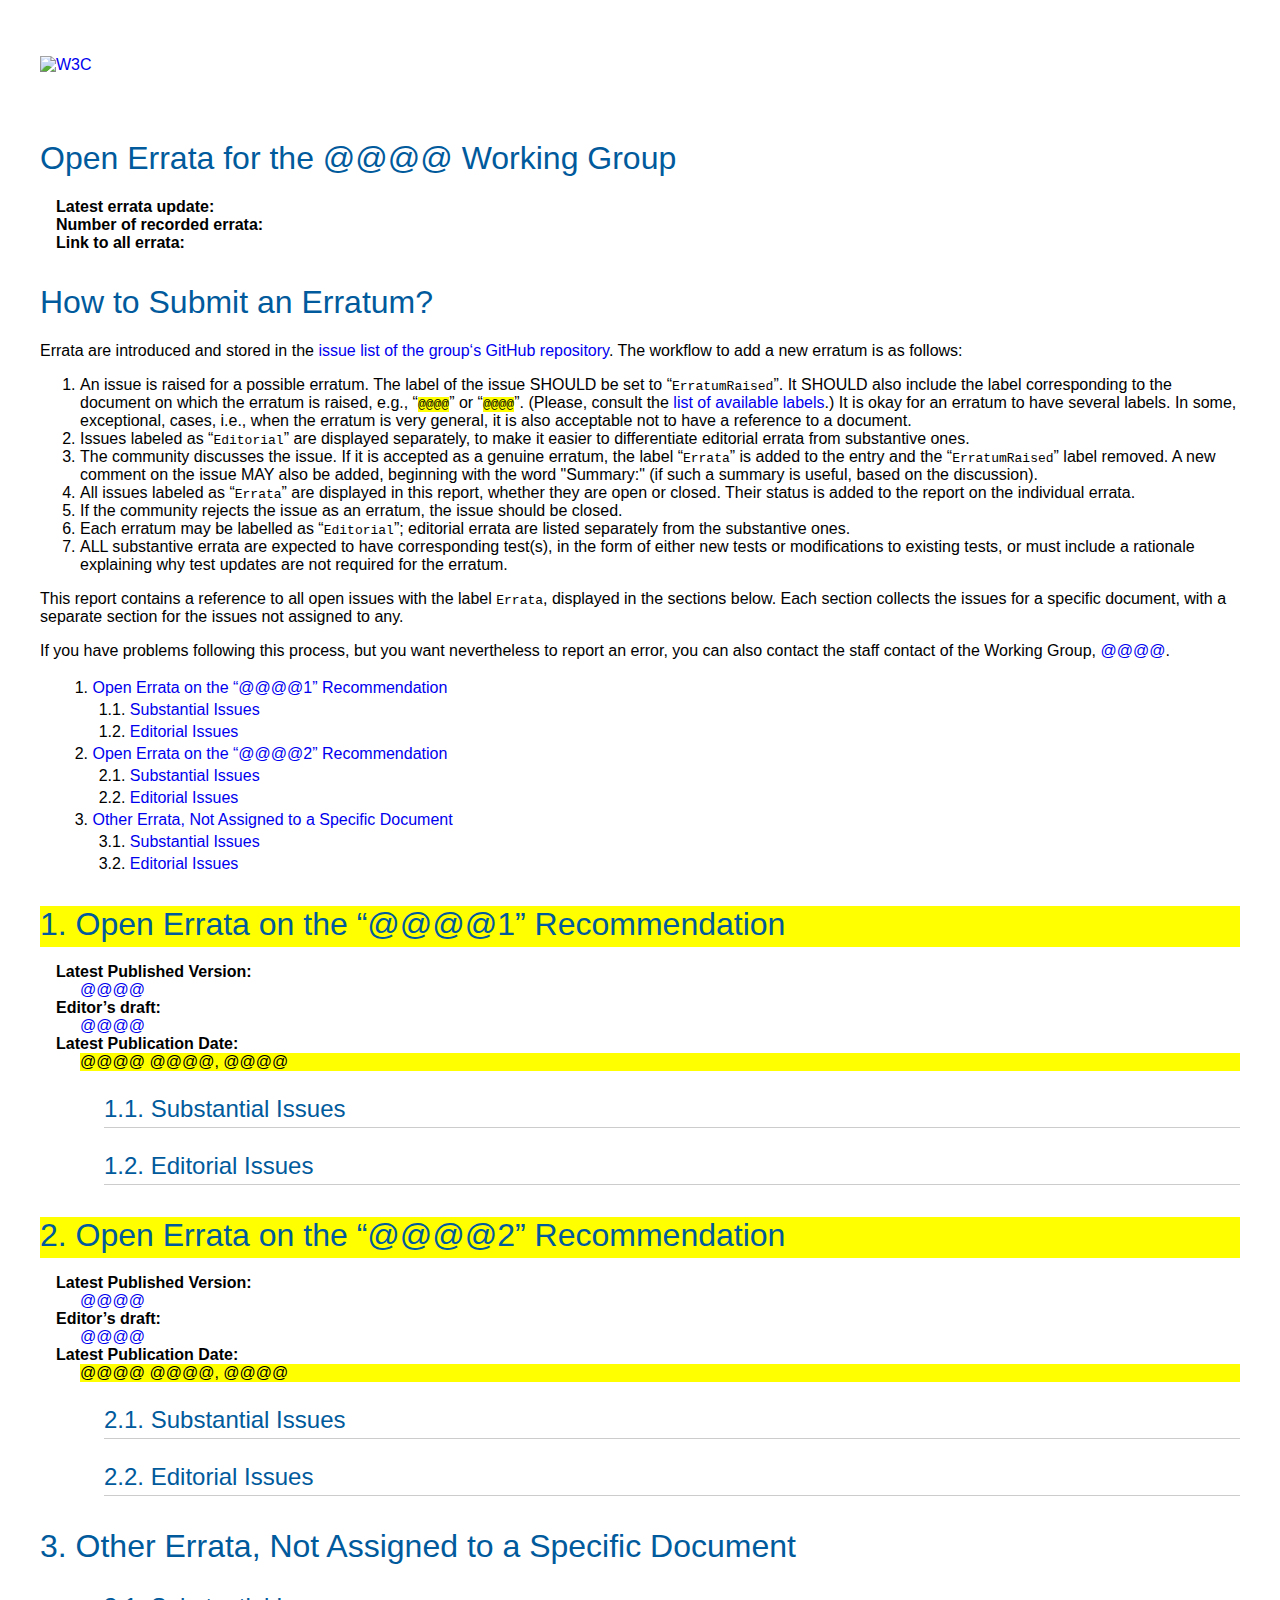
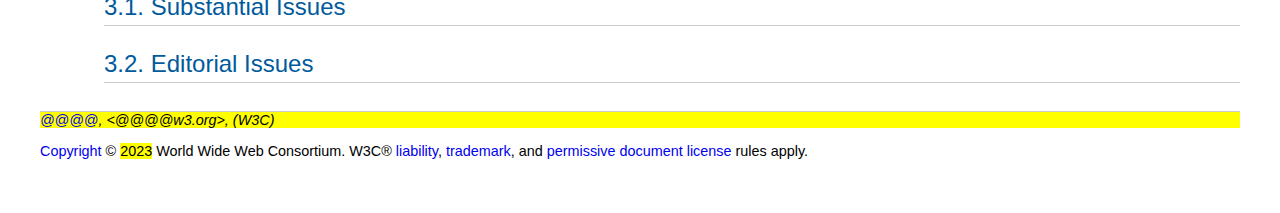
==== commit 4008ce62: "Reinstated the deleted sentence on adding document labels." ====
--- a/index.html
+++ b/index.html
@@ -36,7 +36,11 @@
         <p>Errata are introduced and stored in the <a class="todo" href="https://github.com/w3c/@@@@/issues/">issue list of the group‘s GitHub repository</a>. The workflow to add a new erratum is as follows:</p>
         <ol>
           <li>An issue is raised for a possible erratum. The label of the issue SHOULD be set to “<code>ErratumRaised</code>”.
-            It is okay for an erratum to have several labels.</li>
+            It SHOULD also include the label corresponding to the document on which the erratum is raised, e.g., “<code
+              class="todo">@@@@</code>” or “<code class="todo">@@@@</code>”. (Please, consult the <a class="todo"
+              href="https://github.com/w3c/@@@@/labels">list of available labels</a>.) It is okay for an erratum to have several
+            labels. In some, exceptional, cases, i.e., when the erratum is very general, it is also acceptable not to have a
+            reference to a document.</li>
           <li>Issues labeled as “<code>Editorial</code>” are displayed separately, to make it easier to differentiate editorial
             errata from substantive ones.</li>
           <li>The community discusses the issue. If it is accepted as a genuine erratum, the label “<code>Errata</code>” is
